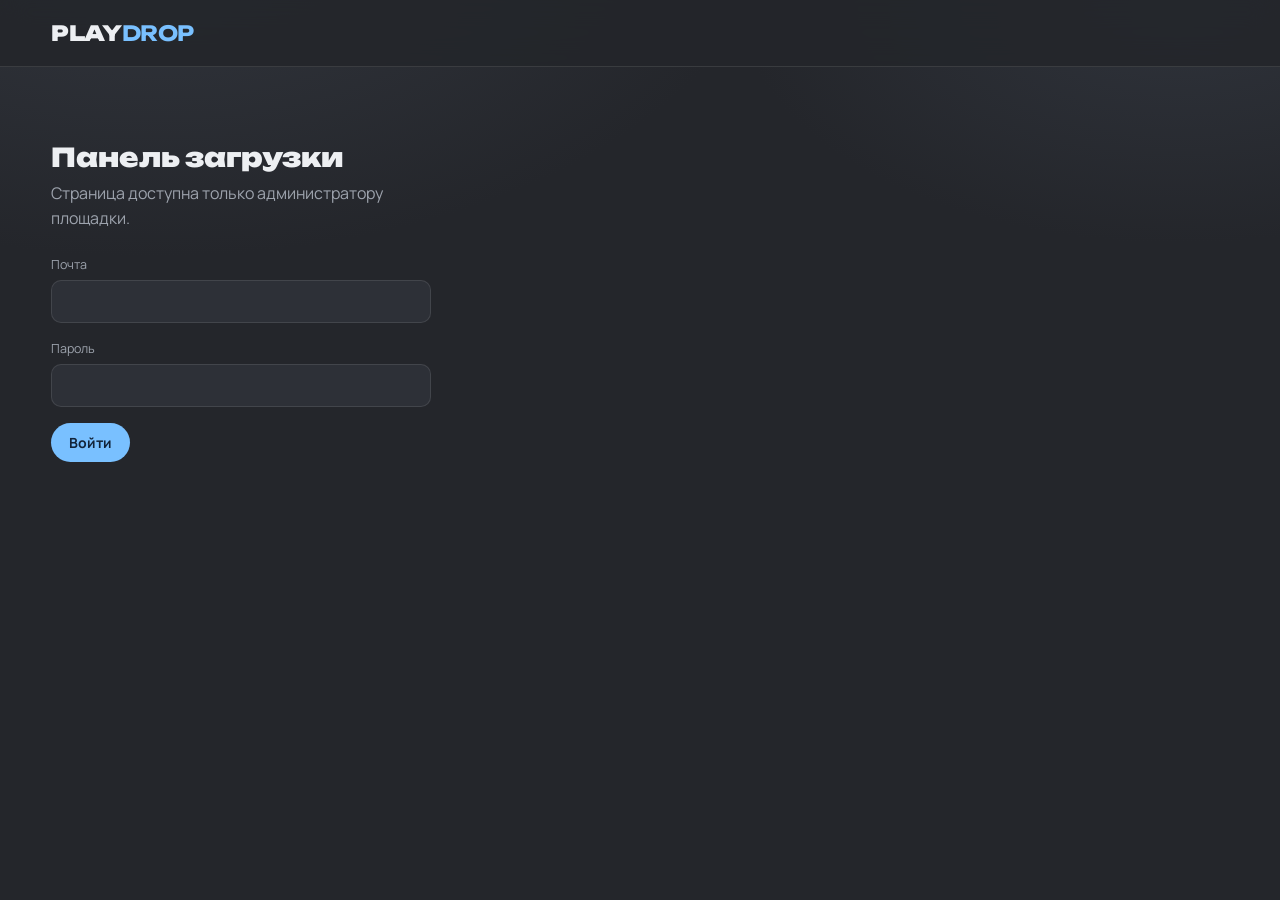
==== admin.html @ a8a30dfd "playdrop" ====
<!doctype html>
<html lang="ru">
<head>
<meta charset="utf-8">
<meta name="viewport" content="width=device-width, initial-scale=1">
<meta name="robots" content="noindex">
<title>Загрузка игр — PLAYDROP</title>
<link rel="stylesheet" href="./assets/style.css">
</head>
<body>

<header class="top">
  <div class="top__in">
    <a class="logo" href="./index.html">PLAY<b>DROP</b></a>
    <div id="account"></div>
  </div>
</header>

<main class="shell">

  <!-- вход -->
  <section class="gate" id="gate">
    <h1>Панель загрузки</h1>
    <p>Страница доступна только администратору площадки.</p>
    <div class="field"><label for="email">Почта</label><input id="email" type="email" autocomplete="username"></div>
    <div class="field"><label for="pass">Пароль</label><input id="pass" type="password" autocomplete="current-password"></div>
    <button class="btn" id="doLogin">Войти</button>
    <p class="err is-hidden" id="loginErr"></p>
  </section>

  <!-- форма -->
  <section class="is-hidden" id="panel">
    <div class="row"><h2>Новая игра</h2><span>HTML-файл целиком</span></div>

    <div class="form">
      <div class="form__col">
        <div class="field">
          <label for="fHtml">Файл игры (.html)</label>
          <input id="fHtml" type="file" accept=".html,.htm">
          <small id="htmlInfo"></small>
        </div>

        <div class="field">
          <label for="fCover">Иконка (jpg / png / webp)</label>
          <input id="fCover" type="file" accept="image/*">
          <small>Пропорции 4:3, примерно 640×480</small>
        </div>

        <div class="field">
          <label for="fTitle">Название</label>
          <input id="fTitle" type="text" placeholder="Джеки: Свалка до Луны">
        </div>

        <div class="field">
          <label for="fDesc">Описание</label>
          <textarea id="fDesc" rows="3" placeholder="Только вверх. Одна ошибка — и ты снова внизу."></textarea>
        </div>

        <div class="field field--split">
          <div><label for="fGenre">Жанр</label><input id="fGenre" type="text" placeholder="Платформер"></div>
          <div><label for="fTag">Плашка</label><input id="fTag" type="text" placeholder="Хит"></div>
        </div>

        <div class="field">
          <label for="fId">Адрес игры</label>
          <input id="fId" type="text" placeholder="jackie">
          <small>Латиницей. Заполняется само из названия.</small>
        </div>

        <label class="check"><input id="fFeatured" type="checkbox"> Показать крупно на главной</label>
      </div>

      <div class="form__col">
        <div class="row row--tight">
          <h3>Для англоязычных</h3>
          <button class="btn btn--ghost" id="doTranslate">Перевести</button>
        </div>
        <p class="hint">Посетителям с английским браузером покажется этот вариант. Перевод можно поправить руками.</p>

        <div class="field"><label for="fTitleEn">Title</label><input id="fTitleEn" type="text"></div>
        <div class="field"><label for="fDescEn">Description</label><textarea id="fDescEn" rows="3"></textarea></div>
        <div class="field"><label for="fGenreEn">Genre</label><input id="fGenreEn" type="text"></div>

        <button class="btn btn--wide" id="doUpload">Загрузить игру</button>
        <p class="err is-hidden" id="uploadErr"></p>
        <p class="ok is-hidden" id="uploadOk"></p>
      </div>
    </div>

    <div class="row"><h2>Загруженные игры</h2><span id="listCount"></span></div>
    <div class="progress-list" id="list"></div>
  </section>
</main>

<script type="module">
import { db } from './assets/db.js';
import { CONFIG } from './assets/config.js';

const $ = id => document.getElementById(id);
const SDK_URL = location.origin + location.pathname.replace(/admin\.html$/, '') + 'sdk/playdrop-sdk.js';

let session = null;

// ─── доступ ──────────────────────────────────────────────────
async function checkAccess() {
  const { data } = await db.auth.getSession();
  session = data.session;
  if (!session || session.user.is_anonymous) return show(false);
  const { data: admin } = await db.rpc('is_admin');
  show(!!admin);
  if (!admin) {
    $('loginErr').textContent = 'Этот аккаунт не в списке администраторов.';
    $('loginErr').classList.remove('is-hidden');
  }
}

function show(ok) {
  $('gate').classList.toggle('is-hidden', ok);
  $('panel').classList.toggle('is-hidden', !ok);
  $('account').innerHTML = ok ? `<button class="btn btn--ghost" id="out">Выйти</button>` : '';
  if (ok) {
    $('out').onclick = async () => { await db.auth.signOut(); location.reload(); };
    loadList();
  }
}

$('doLogin').onclick = async () => {
  const err = $('loginErr');
  err.classList.add('is-hidden');
  // анонимную сессию сбрасываем, иначе вход не пройдёт
  const { data } = await db.auth.getSession();
  if (data.session?.user.is_anonymous) await db.auth.signOut();

  const { error } = await db.auth.signInWithPassword({ email: $('email').value.trim(), password: $('pass').value });
  if (error) { err.textContent = error.message; err.classList.remove('is-hidden'); return; }
  checkAccess();
};

// ─── помощники ───────────────────────────────────────────────
const RU = { а:'a',б:'b',в:'v',г:'g',д:'d',е:'e',ё:'e',ж:'zh',з:'z',и:'i',й:'y',к:'k',л:'l',м:'m',н:'n',
  о:'o',п:'p',р:'r',с:'s',т:'t',у:'u',ф:'f',х:'h',ц:'c',ч:'ch',ш:'sh',щ:'sch',ъ:'',ы:'y',ь:'',э:'e',ю:'yu',я:'ya' };

function slug(s) {
  return s.toLowerCase().split('').map(c => RU[c] ?? c).join('')
    .replace(/[^a-z0-9]+/g, '-').replace(/^-|-$/g, '').slice(0, 40);
}

$('fTitle').addEventListener('input', e => {
  if (!$('fId').dataset.touched) $('fId').value = slug(e.target.value);
});
$('fId').addEventListener('input', e => { e.target.dataset.touched = '1'; });

$('fHtml').addEventListener('change', e => {
  const f = e.target.files[0];
  $('htmlInfo').textContent = f ? `${f.name} · ${(f.size / 1048576).toFixed(1)} МБ` : '';
});

// ─── перевод ─────────────────────────────────────────────────
$('doTranslate').onclick = async () => {
  const btn = $('doTranslate');
  const texts = [$('fTitle').value, $('fDesc').value, $('fGenre').value];
  if (!texts[0]) return;

  btn.disabled = true; btn.textContent = 'Перевожу…';
  try {
    const { data, error } = await db.functions.invoke('translate', { body: { texts } });
    if (error) throw error;
    $('fTitleEn').value = data.translations[0] || '';
    $('fDescEn').value = data.translations[1] || '';
    $('fGenreEn').value = data.translations[2] || '';
  } catch (err) {
    $('uploadErr').textContent = 'Перевод недоступен: ' + (err.message || err) + '. Заполните поля вручную.';
    $('uploadErr').classList.remove('is-hidden');
  }
  btn.disabled = false; btn.textContent = 'Перевести';
};

// ─── загрузка ────────────────────────────────────────────────
$('doUpload').onclick = async () => {
  const err = $('uploadErr'), ok = $('uploadOk');
  err.classList.add('is-hidden'); ok.classList.add('is-hidden');

  const id = $('fId').value.trim();
  const title = $('fTitle').value.trim();
  const htmlFile = $('fHtml').files[0];
  const coverFile = $('fCover').files[0];

  if (!id || !title || !htmlFile) return fail('Нужны файл игры, название и адрес.');

  const btn = $('doUpload');
  btn.disabled = true; btn.textContent = 'Загружаю…';

  try {
    // 1. в HTML игры подставляем SDK площадки
    let html = await htmlFile.text();
    const yandex = /<script[^>]*src=["'][^"']*yandex[^"']*(?:sdk|games)[^"']*["'][^>]*>\s*<\/script>/gi;
    const tag = `<script src="${SDK_URL}"><\/script>`;
    if (yandex.test(html)) html = html.replace(yandex, tag);
    else if (!html.includes('playdrop-sdk.js')) html = html.replace(/<\/head>/i, `  ${tag}\n</head>`);

    // 2. файлы в хранилище
    const up = await db.storage.from('games').upload(`${id}/index.html`, new Blob([html], { type: 'text/html' }), {
      upsert: true, contentType: 'text/html; charset=utf-8'
    });
    if (up.error) throw up.error;
    const gameUrl = db.storage.from('games').getPublicUrl(`${id}/index.html`).data.publicUrl;

    let coverUrl = null;
    if (coverFile) {
      const ext = (coverFile.name.split('.').pop() || 'jpg').toLowerCase();
      const c = await db.storage.from('covers').upload(`${id}.${ext}`, coverFile, { upsert: true, contentType: coverFile.type });
      if (c.error) throw c.error;
      coverUrl = db.storage.from('covers').getPublicUrl(`${id}.${ext}`).data.publicUrl + '?v=' + Date.now();
    }

    // 3. строка в каталоге
    const row = {
      id, title,
      title_en: $('fTitleEn').value.trim() || null,
      description: $('fDesc').value.trim() || null,
      description_en: $('fDescEn').value.trim() || null,
      genre: $('fGenre').value.trim() || null,
      genre_en: $('fGenreEn').value.trim() || null,
      tag: $('fTag').value.trim() || null,
      game_url: gameUrl,
      featured: $('fFeatured').checked,
      published: true,
      owner_id: session.user.id,
      updated_at: new Date().toISOString()
    };
    if (coverUrl) row.cover_url = coverUrl;

    const { error: dbErr } = await db.from('games').upsert(row, { onConflict: 'id' });
    if (dbErr) throw dbErr;

    ok.textContent = `Готово. Игра открывается по адресу game.html?id=${id}`;
    ok.classList.remove('is-hidden');
    ['fTitle','fDesc','fGenre','fTag','fId','fTitleEn','fDescEn','fGenreEn'].forEach(k => $(k).value = '');
    $('fHtml').value = ''; $('fCover').value = ''; $('htmlInfo').textContent = '';
    delete $('fId').dataset.touched;
    loadList();
  } catch (e) {
    fail(e.message || String(e));
  }

  btn.disabled = false; btn.textContent = 'Загрузить игру';

  function fail(msg) {
    err.textContent = msg;
    err.classList.remove('is-hidden');
    btn.disabled = false; btn.textContent = 'Загрузить игру';
  }
};

// ─── список ──────────────────────────────────────────────────
async function loadList() {
  const { data } = await db.from('games').select('*').order('created_at', { ascending: false });
  const rows = data || [];
  $('listCount').textContent = `${rows.length} шт.`;
  $('list').innerHTML = rows.map(g => `
    <div class="prow">
      <img class="prow__img" src="${g.cover_url || ''}" alt="" onerror="this.style.visibility='hidden'">
      <div class="prow__b">
        <h3>${g.title}${g.featured ? ' · на главной' : ''}</h3>
        <p>${g.title_en ? 'EN: ' + g.title_en : 'без английской версии'} · ${g.published ? 'опубликована' : 'скрыта'}</p>
      </div>
      <div class="prow__side">
        <a class="btn btn--ghost" href="./game.html?id=${g.id}">Открыть</a>
        <button class="link" data-hide="${g.id}" data-state="${g.published}">${g.published ? 'скрыть' : 'показать'}</button>
        <button class="link" data-del="${g.id}">удалить</button>
      </div>
    </div>`).join('');

  $('list').querySelectorAll('[data-hide]').forEach(b => b.onclick = async () => {
    await db.from('games').update({ published: b.dataset.state !== 'true' }).eq('id', b.dataset.hide);
    loadList();
  });
  $('list').querySelectorAll('[data-del]').forEach(b => b.onclick = async () => {
    if (!confirm('Удалить игру из каталога? Файлы тоже будут стёрты.')) return;
    const id = b.dataset.del;
    await db.storage.from('games').remove([`${id}/index.html`]);
    await db.from('games').delete().eq('id', id);
    loadList();
  });
}

checkAccess();
</script>
</body>
</html>
---- assets/style.css ----
@import url('https://fonts.googleapis.com/css2?family=Unbounded:wght@400;700;900&family=Manrope:wght@400;500;700&display=swap');

:root {
  --ink: #24262B;
  --ink-2: #2D3037;
  --ink-3: #3A3E47;
  --paper: #EDEFF2;
  --muted: #9DA3AD;
  --volt: #79C0FF;
  --hot: #FF7A8A;
  --line: rgba(255, 255, 255, .10);
  --radius: 14px;
  --shell: min(1240px, 92vw);
}

* { box-sizing: border-box; }

body {
  margin: 0;
  background:
    radial-gradient(1000px 560px at 12% -10%, #33373F 0%, transparent 62%),
    radial-gradient(760px 420px at 92% 0%, #2F333B 0%, transparent 58%),
    var(--ink);
  color: var(--paper);
  font: 400 16px/1.55 Manrope, system-ui, sans-serif;
  min-height: 100vh;
}

a { color: inherit; text-decoration: none; }
.is-hidden { display: none !important; }

/* ─── шапка ─── */
.top {
  position: sticky; top: 0; z-index: 40;
  backdrop-filter: blur(14px);
  background: rgba(36, 38, 43, .86);
  border-bottom: 1px solid var(--line);
}
.top__in {
  width: var(--shell); margin: 0 auto;
  display: flex; align-items: center; gap: 20px;
  height: 66px;
}
.logo {
  font: 900 21px/1 Unbounded, sans-serif;
  letter-spacing: -.02em;
}
.logo b { color: var(--volt); }
.search {
  flex: 1; max-width: 420px;
  background: var(--ink-2); border: 1px solid var(--line);
  border-radius: 999px; padding: 10px 18px; color: var(--paper);
  font: 500 14px Manrope, sans-serif;
}
.search:focus { outline: 2px solid var(--volt); outline-offset: 1px; }

.btn {
  background: var(--volt); color: #12243A; border: 0;
  padding: 10px 18px; border-radius: 999px; cursor: pointer;
  font: 700 14px Manrope, sans-serif; white-space: nowrap;
}
.btn:hover { filter: brightness(1.08); }
.btn--ghost { background: transparent; color: var(--muted); border: 1px solid var(--line); }
.btn:focus-visible, a:focus-visible { outline: 2px solid var(--volt); outline-offset: 2px; }

#account { display: flex; align-items: center; gap: 10px; margin-left: auto; font-size: 14px; }
.ava { width: 30px; height: 30px; border-radius: 50%; object-fit: cover; background: var(--ink-3); }

/* ─── главная ─── */
.shell { width: var(--shell); margin: 0 auto; padding: 34px 0 80px; }

.hero {
  display: grid; grid-template-columns: 1.35fr 1fr; gap: 18px;
  margin-bottom: 46px;
}
.hero__main {
  position: relative; border-radius: 22px; overflow: hidden;
  min-height: 330px; display: flex; align-items: flex-end;
  border: 1px solid var(--line);
}
.hero__main img { position: absolute; inset: 0; width: 100%; height: 100%; object-fit: cover; }
.hero__grad {
  position: absolute; inset: 0;
  background: linear-gradient(180deg, transparent 25%, rgba(36, 38, 43, .96) 92%);
}
.hero__body { position: relative; padding: 28px; }
.hero__body h1 { font: 900 clamp(26px, 3.4vw, 42px)/1.05 Unbounded, sans-serif; margin: 8px 0 10px; }
.hero__body p { color: var(--muted); max-width: 46ch; margin: 0 0 18px; }

.eyebrow {
  font: 700 11px/1 Manrope, sans-serif; letter-spacing: .16em;
  text-transform: uppercase; color: var(--volt);
}
.hero__side { display: grid; gap: 18px; align-content: start; }
.stat {
  border: 1px solid var(--line); border-radius: 18px; padding: 20px;
  background: linear-gradient(160deg, var(--ink-2), rgba(58, 62, 71, .25));
}
.stat b { display: block; font: 900 30px/1 Unbounded, sans-serif; color: var(--volt); }
.stat span { color: var(--muted); font-size: 13px; }

/* ─── сетка игр ─── */
.row { display: flex; align-items: baseline; gap: 14px; margin: 0 0 18px; }
.row h2 { font: 700 20px/1 Unbounded, sans-serif; margin: 0; }
.row span { color: var(--muted); font-size: 13px; }

.grid {
  display: grid; gap: 16px;
  grid-template-columns: repeat(auto-fill, minmax(190px, 1fr));
  margin-bottom: 46px;
}
.card {
  border-radius: var(--radius); overflow: hidden; background: var(--ink-2);
  border: 1px solid var(--line); position: relative;
  transition: transform .18s ease, border-color .18s ease;
}
.card:hover { transform: translateY(-4px); border-color: var(--volt); }
.card__img { aspect-ratio: 4 / 3; width: 100%; object-fit: cover; display: block; background: var(--ink-3); }
.card__b { padding: 12px 14px 15px; }
.card__b h3 { font: 700 15px/1.25 Manrope, sans-serif; margin: 0 0 4px; }
.card__b p { margin: 0; color: var(--muted); font-size: 12.5px; }
.tag {
  position: absolute; top: 10px; left: 10px;
  background: var(--hot); color: #fff; border-radius: 6px;
  padding: 4px 8px; font: 700 10px/1 Manrope, sans-serif;
  letter-spacing: .08em; text-transform: uppercase;
}

/* ─── страница игры ─── */
.play { width: var(--shell); margin: 0 auto; padding: 22px 0 60px; }
.stage {
  position: relative; background: #16181C; border-radius: 18px; overflow: hidden;
  aspect-ratio: 16 / 9; border: 1px solid var(--line);
}
.stage iframe { width: 100%; height: 100%; border: 0; display: block; }

.loader {
  position: absolute; inset: 0; display: grid; place-content: center; gap: 14px;
  justify-items: center; background: var(--ink); z-index: 5;
}
.loader__bar { width: 180px; height: 4px; border-radius: 4px; background: var(--ink-3); overflow: hidden; }
.loader__bar i { display: block; height: 100%; width: 40%; background: var(--volt); animation: slide 1.1s infinite ease-in-out; }
@keyframes slide { 0% { transform: translateX(-100%); } 100% { transform: translateX(350%); } }

.adv {
  position: absolute; inset: 0; z-index: 20;
  background: rgba(30, 32, 37, .97);
  display: grid; place-content: center; justify-items: center; gap: 16px;
}
.adv__label { font: 700 11px/1 Manrope, sans-serif; letter-spacing: .18em; text-transform: uppercase; color: var(--muted); }
.adv__timer { font: 900 40px/1 Unbounded, sans-serif; color: var(--volt); }
.ad-stub {
  width: min(336px, 70vw); height: 200px; border: 1px dashed var(--line);
  border-radius: 10px; display: grid; place-content: center; color: var(--muted); font-size: 13px;
}

.playbar {
  display: flex; align-items: center; gap: 14px; padding: 14px 4px 0;
}
.playbar h1 { font: 700 18px/1.2 Unbounded, sans-serif; margin: 0; }
.playbar small { color: var(--muted); }
.playbar .btn { margin-left: auto; }

.banner {
  margin-top: 16px; min-height: 90px; border: 1px solid var(--line);
  border-radius: 12px; display: grid; place-content: center; color: var(--muted); font-size: 13px;
}

@media (max-width: 860px) {
  .hero { grid-template-columns: 1fr; }
  .top__in { gap: 10px; }
  .search { max-width: none; }
  .stage { aspect-ratio: 3 / 4; }
}

@media (prefers-reduced-motion: reduce) {
  * { animation: none !important; transition: none !important; }
}

/* ═══ Продолжить · полка ═══ */
.continue { margin-bottom: 40px; }
.shelf {
  display: grid; gap: 14px;
  grid-template-columns: repeat(auto-fill, minmax(280px, 1fr));
}
.slot {
  display: grid; grid-template-columns: 88px 1fr; gap: 14px;
  align-items: center; padding: 12px;
  background: linear-gradient(120deg, var(--ink-2), rgba(58, 62, 71, .4));
  border: 1px solid var(--line); border-radius: var(--radius);
  position: relative; transition: border-color .18s ease, transform .18s ease;
}
.slot:hover { border-color: var(--volt); transform: translateY(-3px); }
.slot__img { width: 88px; aspect-ratio: 1; object-fit: cover; border-radius: 10px; background: var(--ink-3); }
.slot__b h3 { font: 700 15px/1.2 Manrope, sans-serif; margin: 0 0 5px; }
.slot__b p { margin: 0; font-size: 12.5px; color: var(--muted); }
.slot__rank { color: var(--volt) !important; margin-top: 2px !important; }
.slot__go {
  position: absolute; right: 12px; bottom: 12px;
  font: 700 11px/1 Manrope, sans-serif; letter-spacing: .1em;
  text-transform: uppercase; color: var(--volt); opacity: 0; transition: opacity .18s ease;
}
.slot:hover .slot__go { opacity: 1; }

.nudge { color: var(--muted); font-size: 13px; margin: 14px 0 0; }
.link {
  background: none; border: 0; padding: 0; cursor: pointer;
  color: var(--volt); font: inherit; text-decoration: underline;
}

/* ═══ Профиль ═══ */
.profile { margin-bottom: 46px; }
.profile__id { display: flex; align-items: center; gap: 20px; margin-bottom: 22px; }
.profile__ava { width: 84px; height: 84px; border-radius: 50%; object-fit: cover; background: var(--ink-3); }
.profile__ava--empty {
  display: grid; place-content: center;
  font: 900 32px Unbounded, sans-serif; color: var(--volt);
}
.profile__id h1 { font: 900 clamp(24px, 3vw, 34px)/1.1 Unbounded, sans-serif; margin: 6px 0 12px; }
.profile__id small { color: var(--muted); font-size: 12.5px; }

.xp {
  width: min(320px, 60vw); height: 8px; border-radius: 8px;
  background: var(--ink-3); overflow: hidden; margin-bottom: 7px;
}
.xp i { display: block; height: 100%; background: linear-gradient(90deg, var(--volt), var(--hot)); }

.profile__stats { display: grid; grid-template-columns: repeat(3, 1fr); gap: 14px; }

/* ═══ Прогресс по играм ═══ */
.progress-list { display: grid; gap: 10px; }
.prow {
  display: grid; grid-template-columns: 64px 1fr auto; gap: 16px; align-items: center;
  padding: 12px 16px; border: 1px solid var(--line); border-radius: var(--radius);
  background: var(--ink-2); transition: border-color .18s ease;
}
.prow:hover { border-color: var(--volt); }
.prow__img { width: 64px; aspect-ratio: 1; object-fit: cover; border-radius: 9px; background: var(--ink-3); }
.prow__b h3 { font: 700 15px/1.2 Manrope, sans-serif; margin: 0 0 8px; }
.prow__b p { margin: 7px 0 0; font-size: 12.5px; color: var(--muted); }
.bar { height: 5px; border-radius: 5px; background: var(--ink-3); overflow: hidden; max-width: 420px; }
.bar i { display: block; height: 100%; background: var(--volt); }
.prow__side { text-align: right; }
.prow__side b { display: block; font: 900 18px/1 Unbounded, sans-serif; }
.prow__side span { font-size: 11.5px; color: var(--muted); }

.acc { display: flex; align-items: center; gap: 8px; }
.acc:hover { color: var(--volt); }

.empty { text-align: center; padding: 60px 0; }
.empty h2 { font: 700 20px Unbounded, sans-serif; margin: 0 0 10px; }
.empty p { color: var(--muted); max-width: 44ch; margin: 0 auto 22px; }

@media (max-width: 720px) {
  .profile__stats { grid-template-columns: 1fr; }
  .profile__id { flex-direction: column; align-items: flex-start; }
  .prow { grid-template-columns: 52px 1fr; }
  .prow__img { width: 52px; }
  .prow__side { grid-column: 2; text-align: left; }
  .slot__go { position: static; opacity: 1; }
}

/* ═══ Панель загрузки ═══ */
.gate { max-width: 380px; padding: 40px 0; }
.gate h1 { font: 900 26px Unbounded, sans-serif; margin: 0 0 8px; }
.gate p { color: var(--muted); margin: 0 0 24px; }

.field { margin-bottom: 16px; }
.field label { display: block; font-size: 12.5px; color: var(--muted); margin-bottom: 6px; }
.field small { display: block; font-size: 11.5px; color: var(--muted); margin-top: 5px; }
.field input[type=text], .field input[type=email], .field input[type=password], .field textarea {
  width: 100%; background: var(--ink-2); border: 1px solid var(--line);
  border-radius: 10px; padding: 11px 14px; color: var(--paper);
  font: 400 14px Manrope, sans-serif; resize: vertical;
}
.field input[type=file] { font: 400 13px Manrope, sans-serif; color: var(--muted); width: 100%; }
.field input:focus, .field textarea:focus { outline: 2px solid var(--volt); outline-offset: 1px; }
.field--split { display: grid; grid-template-columns: 1fr 1fr; gap: 12px; }
.field--split label { margin-bottom: 6px; }

.check { display: flex; align-items: center; gap: 9px; color: var(--muted); font-size: 13.5px; }

.form {
  display: grid; grid-template-columns: 1fr 1fr; gap: 34px;
  padding: 24px; border: 1px solid var(--line); border-radius: 18px;
  background: var(--ink-2); margin-bottom: 42px;
}
.form__col h3 { font: 700 15px Unbounded, sans-serif; margin: 0; }
.row--tight { margin-bottom: 8px; align-items: center; }
.hint { color: var(--muted); font-size: 12.5px; margin: 0 0 18px; }

.btn--wide { width: 100%; padding: 13px; margin-top: 8px; }
.btn:disabled { opacity: .55; cursor: default; }

.err { color: var(--hot); font-size: 13px; margin: 12px 0 0; }
.ok { color: var(--volt); font-size: 13px; margin: 12px 0 0; }

.prow__side .btn--ghost { padding: 6px 12px; font-size: 12.5px; }
.prow__side .link { margin-left: 10px; font-size: 12.5px; }

@media (max-width: 820px) {
  .form { grid-template-columns: 1fr; gap: 24px; }
}

/* ═══ Редактирование профиля ═══ */
.profile__avaBtn {
  position: relative; padding: 0; border: 0; background: none;
  cursor: pointer; border-radius: 50%; line-height: 0;
}
.profile__avaBtn .profile__ava { display: block; }
.profile__avaHint {
  position: absolute; inset: auto 0 0 0; padding: 5px 0;
  background: rgba(18, 20, 24, .78); color: var(--paper);
  font: 700 10px/1 Manrope, sans-serif; letter-spacing: .08em; text-transform: uppercase;
  border-radius: 0 0 999px 999px; opacity: 0; transition: opacity .16s ease;
}
.profile__avaBtn:hover .profile__avaHint,
.profile__avaBtn:focus-visible .profile__avaHint { opacity: 1; }

#nameField {
  outline: none; border-bottom: 1px dashed transparent; cursor: text;
  display: inline-block; min-width: 3ch;
}
#nameField:hover { border-bottom-color: var(--line); }
#nameField:focus { border-bottom-color: var(--volt); }

.saveHint { display: block; color: var(--volt); font-size: 12px; margin-bottom: 6px; }
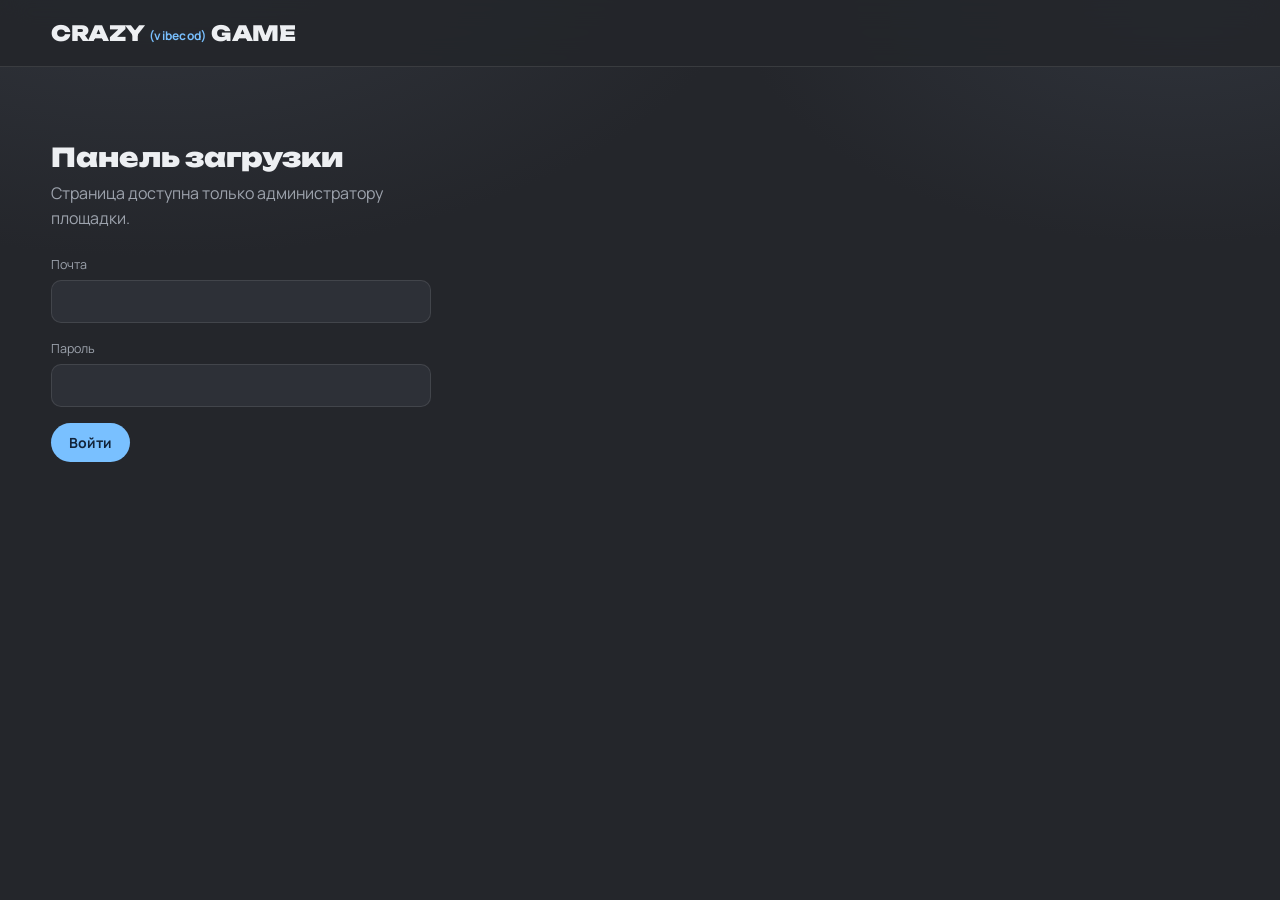
==== commit 4da6ad02: "нер" ====
--- a/admin.html
+++ b/admin.html
@@ -4,14 +4,19 @@
 <meta charset="utf-8">
 <meta name="viewport" content="width=device-width, initial-scale=1">
 <meta name="robots" content="noindex">
-<title>Загрузка игр — PLAYDROP</title>
+<title>Загрузка игр — CRAZY (vibecod) GAME</title>
+<link rel="icon" href="/favicon.ico" sizes="32x32">
+<link rel="icon" href="/favicon.svg" type="image/svg+xml">
+<link rel="apple-touch-icon" href="/apple-touch-icon.png">
+<link rel="manifest" href="/site.webmanifest">
+<meta name="theme-color" content="#24262B">
 <link rel="stylesheet" href="./assets/style.css">
 </head>
 <body>
 
 <header class="top">
   <div class="top__in">
-    <a class="logo" href="./index.html">PLAY<b>DROP</b></a>
+    <a class="logo" href="./index.html">CRAZY<em>(vibecod)</em>GAME</a>
     <div id="account"></div>
   </div>
 </header>
--- a/assets/style.css
+++ b/assets/style.css
@@ -325,3 +325,36 @@
 #nameField:focus { border-bottom-color: var(--volt); }
 
 .saveHint { display: block; color: var(--volt); font-size: 12px; margin-bottom: 6px; }
+
+/* ═══ Полноэкранный плеер ═══ */
+.stage:fullscreen,
+.stage:-webkit-full-screen {
+  aspect-ratio: auto; width: 100vw; height: 100vh;
+  border: 0; border-radius: 0; background: #000;
+}
+.stage--cover {
+  position: fixed; inset: 0; z-index: 60;
+  aspect-ratio: auto; width: 100vw; height: 100vh;
+  border: 0; border-radius: 0; background: #000;
+}
+body.no-scroll { overflow: hidden; }
+
+/* ═══ Логотип и слоган ═══ */
+.logo { display: inline-flex; align-items: baseline; gap: 5px; }
+.logo em {
+  font: 700 12px/1 Manrope, sans-serif; font-style: normal;
+  color: var(--volt); letter-spacing: .02em;
+  position: relative; top: -1px;
+}
+
+.tagline {
+  font: 700 clamp(15px, 2vw, 20px)/1.35 Unbounded, sans-serif;
+  color: var(--muted); margin: 6px 0 30px; max-width: 30ch;
+}
+
+/* аватар в шапке, когда фото нет */
+.ava--letter {
+  display: grid; place-content: center;
+  font: 900 13px/1 Unbounded, sans-serif; color: var(--volt);
+  background: var(--ink-3);
+}
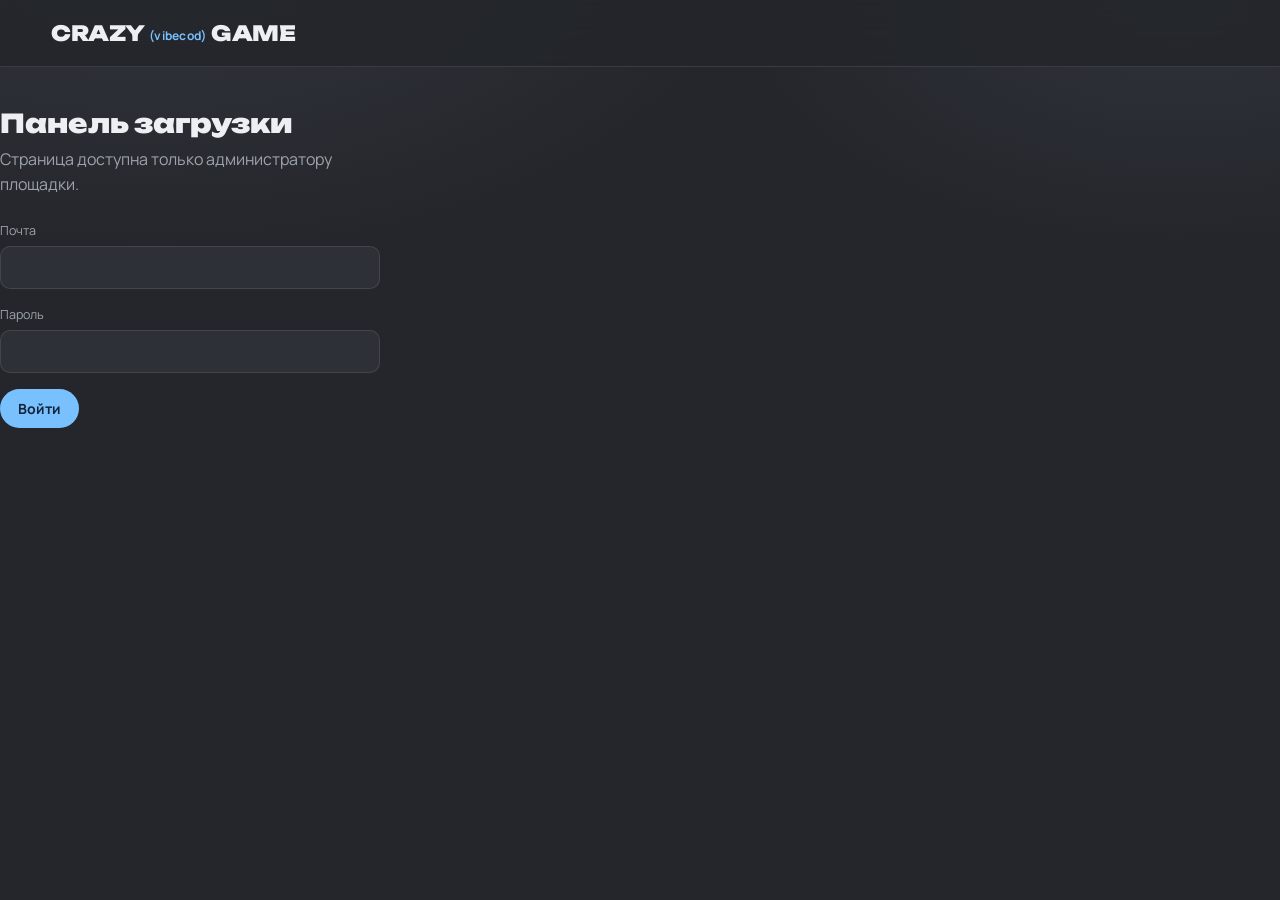
==== commit 401e99e9: "длт" ====
--- a/admin.html
+++ b/admin.html
@@ -46,9 +46,11 @@
         </div>
 
         <div class="field">
-          <label for="fCover">Иконка (jpg / png / webp)</label>
+          <label for="fCover">Обложка (jpg / png / webp)</label>
           <input id="fCover" type="file" accept="image/*">
-          <small>Пропорции 4:3, примерно 640×480</small>
+          <small>Соотношение 16:9, не меньше 1280×720. Лучше 1920×1080 — эта же картинка
+            растягивается на весь баннер главной, и мелкая будет выглядеть мыльной.</small>
+          <div class="cover-check" id="coverCheck"></div>
         </div>
 
         <div class="field">
@@ -158,6 +160,36 @@
 $('fHtml').addEventListener('change', e => {
   const f = e.target.files[0];
   $('htmlInfo').textContent = f ? `${f.name} · ${(f.size / 1048576).toFixed(1)} МБ` : '';
+});
+
+// ─── проверка обложки: разрешение и пропорции ────────────────
+$('fCover').addEventListener('change', e => {
+  const file = e.target.files[0];
+  const out = $('coverCheck');
+  out.className = 'cover-check';
+  out.textContent = '';
+  if (!file) return;
+
+  const img = new Image();
+  img.onload = () => {
+    const { width: w, height: h } = img;
+    const ratio = w / h;
+    const notes = [];
+
+    if (w < 1280) notes.push(`ширина ${w}px — мало, на баннере будет мыло`);
+    if (Math.abs(ratio - 16 / 9) > 0.12) notes.push(`пропорции ${ratio.toFixed(2)}:1 вместо 16:9 — картинку обрежет`);
+
+    if (notes.length) {
+      out.className = 'cover-check is-bad';
+      out.textContent = `${w}×${h}: ` + notes.join('; ');
+    } else {
+      out.className = 'cover-check is-good';
+      out.textContent = `${w}×${h} — то что нужно`;
+    }
+    URL.revokeObjectURL(img.src);
+  };
+  img.onerror = () => { out.textContent = 'Не удалось прочитать картинку'; };
+  img.src = URL.createObjectURL(file);
 });
 
 // ─── перевод ─────────────────────────────────────────────────
--- a/assets/style.css
+++ b/assets/style.css
@@ -64,40 +64,8 @@
 .btn:focus-visible, a:focus-visible { outline: 2px solid var(--volt); outline-offset: 2px; }
 
 #account { display: flex; align-items: center; gap: 10px; margin-left: auto; font-size: 14px; }
+.top__in > .nav + #account { margin-left: auto; }
 .ava { width: 30px; height: 30px; border-radius: 50%; object-fit: cover; background: var(--ink-3); }
-
-/* ─── главная ─── */
-.shell { width: var(--shell); margin: 0 auto; padding: 34px 0 80px; }
-
-.hero {
-  display: grid; grid-template-columns: 1.35fr 1fr; gap: 18px;
-  margin-bottom: 46px;
-}
-.hero__main {
-  position: relative; border-radius: 22px; overflow: hidden;
-  min-height: 330px; display: flex; align-items: flex-end;
-  border: 1px solid var(--line);
-}
-.hero__main img { position: absolute; inset: 0; width: 100%; height: 100%; object-fit: cover; }
-.hero__grad {
-  position: absolute; inset: 0;
-  background: linear-gradient(180deg, transparent 25%, rgba(36, 38, 43, .96) 92%);
-}
-.hero__body { position: relative; padding: 28px; }
-.hero__body h1 { font: 900 clamp(26px, 3.4vw, 42px)/1.05 Unbounded, sans-serif; margin: 8px 0 10px; }
-.hero__body p { color: var(--muted); max-width: 46ch; margin: 0 0 18px; }
-
-.eyebrow {
-  font: 700 11px/1 Manrope, sans-serif; letter-spacing: .16em;
-  text-transform: uppercase; color: var(--volt);
-}
-.hero__side { display: grid; gap: 18px; align-content: start; }
-.stat {
-  border: 1px solid var(--line); border-radius: 18px; padding: 20px;
-  background: linear-gradient(160deg, var(--ink-2), rgba(58, 62, 71, .25));
-}
-.stat b { display: block; font: 900 30px/1 Unbounded, sans-serif; color: var(--volt); }
-.stat span { color: var(--muted); font-size: 13px; }
 
 /* ─── сетка игр ─── */
 .row { display: flex; align-items: baseline; gap: 14px; margin: 0 0 18px; }
@@ -115,7 +83,7 @@
   transition: transform .18s ease, border-color .18s ease;
 }
 .card:hover { transform: translateY(-4px); border-color: var(--volt); }
-.card__img { aspect-ratio: 4 / 3; width: 100%; object-fit: cover; display: block; background: var(--ink-3); }
+.card__img { aspect-ratio: 16 / 9; width: 100%; object-fit: cover; display: block; background: var(--ink-3); }
 .card__b { padding: 12px 14px 15px; }
 .card__b h3 { font: 700 15px/1.25 Manrope, sans-serif; margin: 0 0 4px; }
 .card__b p { margin: 0; color: var(--muted); font-size: 12.5px; }
@@ -358,3 +326,266 @@
   font: 900 13px/1 Unbounded, sans-serif; color: var(--volt);
   background: var(--ink-3);
 }
+
+/* ═══════════ ГЛАВНАЯ v2 ═══════════ */
+
+/* навигация в шапке */
+.nav { display: flex; gap: 22px; margin-left: 8px; }
+.nav a { font: 500 14px Manrope, sans-serif; color: var(--muted); white-space: nowrap; }
+.nav a:hover, .nav a.is-on { color: var(--paper); }
+
+.search-wrap { position: relative; flex: 1; max-width: 280px; margin-left: auto; }
+.search-wrap svg {
+  position: absolute; right: 15px; top: 50%; transform: translateY(-50%);
+  width: 16px; height: 16px; fill: none; stroke: var(--muted); stroke-width: 1.8;
+  stroke-linecap: round; pointer-events: none;
+}
+.search { width: 100%; }
+
+.top__in #account { margin-left: 0; }
+
+/* крупная карточка */
+.hero {
+  position: relative; overflow: hidden; border-radius: 22px;
+  min-height: 420px; display: flex; align-items: center;
+  border: 1px solid var(--line);
+  width: min(100%, 1080px); margin: 0 auto 38px;
+  background: var(--ink-2);
+}
+.hero__bg {
+  position: absolute; inset: 0; width: 100%; height: 100%;
+  object-fit: cover; object-position: 70% center;
+}
+.hero__grad {
+  position: absolute; inset: 0;
+  background:
+    linear-gradient(90deg, rgba(20, 22, 27, .97) 0%, rgba(20, 22, 27, .82) 42%, transparent 78%),
+    linear-gradient(0deg, rgba(20, 22, 27, .8) 0%, transparent 45%);
+}
+.hero__body { position: relative; padding: 46px; max-width: 620px; }
+.hero__body h1 {
+  font: 900 clamp(30px, 4.4vw, 52px)/1.02 Unbounded, sans-serif;
+  margin: 16px 0 18px; text-transform: uppercase; letter-spacing: -.01em;
+}
+.hero__body h1 b { color: var(--volt); font-weight: 900; }
+.hero__body p { color: var(--muted); max-width: 48ch; margin: 0 0 26px; font-size: 15px; }
+
+.badge {
+  display: inline-block; padding: 7px 14px; border-radius: 8px;
+  background: var(--volt); color: #12243A;
+  font: 700 11px/1 Manrope, sans-serif; letter-spacing: .12em; text-transform: uppercase;
+}
+
+.hero__cta { display: flex; align-items: center; gap: 18px; flex-wrap: wrap; }
+.hero__note { color: var(--muted); font-size: 13px; }
+
+.btn--play {
+  display: inline-flex; align-items: center; gap: 10px;
+  padding: 14px 28px; font-size: 15px;
+  box-shadow: 0 8px 30px rgba(121, 192, 255, .25);
+}
+.btn--play svg { width: 13px; height: 13px; fill: currentColor; }
+
+.btn--soft {
+  display: inline-flex; align-items: center; gap: 8px;
+  background: rgba(121, 192, 255, .12); color: var(--volt);
+  padding: 9px 16px; font-size: 13px; border-radius: 999px;
+}
+.btn--soft svg { width: 10px; height: 10px; fill: currentColor; }
+.btn--soft:hover { background: rgba(121, 192, 255, .2); }
+
+.dots { position: absolute; bottom: 22px; left: 46px; display: flex; gap: 7px; }
+.dots button {
+  width: 22px; height: 4px; border: 0; border-radius: 4px; padding: 0;
+  background: rgba(255, 255, 255, .25); cursor: pointer; transition: background .2s ease;
+}
+.dots button.is-on { background: var(--volt); width: 30px; }
+
+/* две колонки: продолжить + факты */
+.split {
+  display: grid; grid-template-columns: 1.6fr 1fr; gap: 26px;
+  align-items: start; margin-bottom: 44px;
+}
+.split .continue { margin: 0; }
+.split .row { margin-bottom: 14px; }
+
+.shelf { grid-template-columns: 1fr; gap: 12px; }
+
+.slot { grid-template-columns: 150px 1fr; padding: 14px; align-items: start; }
+.slot__art { position: relative; }
+.slot__art img {
+  width: 150px; aspect-ratio: 16 / 9; object-fit: cover;
+  border-radius: 10px; background: var(--ink-3); display: block;
+}
+.slot__bar {
+  display: block; height: 4px; border-radius: 4px; margin-top: 8px;
+  background: var(--ink-3); overflow: hidden;
+}
+.slot__bar i { display: block; height: 100%; background: var(--volt); }
+.slot__b h3 { margin-bottom: 4px; }
+.slot__b p { margin: 0 0 10px; }
+.slot__b .btn--soft { margin-top: 4px; }
+.slot:hover { transform: none; }
+
+.facts { display: grid; gap: 14px; }
+.fact {
+  display: flex; gap: 16px; align-items: center;
+  padding: 20px; border: 1px solid var(--line); border-radius: 16px;
+  background: linear-gradient(150deg, var(--ink-2), rgba(58, 62, 71, .2));
+}
+.fact__ico {
+  flex: none; width: 46px; height: 46px; border-radius: 12px;
+  display: grid; place-content: center;
+  background: rgba(121, 192, 255, .12);
+}
+.fact__ico svg {
+  width: 22px; height: 22px; fill: none; stroke: var(--volt);
+  stroke-width: 1.7; stroke-linecap: round; stroke-linejoin: round;
+}
+.fact b { display: block; font: 900 26px/1.1 Unbounded, sans-serif; margin-bottom: 4px; }
+.fact span { color: var(--muted); font-size: 13px; line-height: 1.4; }
+.fact div:last-child b + span { display: block; }
+
+/* популярное */
+.feature-grid {
+  display: grid; gap: 18px; margin-bottom: 46px;
+  grid-template-columns: repeat(auto-fit, minmax(280px, 1fr));
+}
+.feature {
+  position: relative; border-radius: 18px; overflow: hidden;
+  border: 1px solid var(--line); background: var(--ink-2);
+  transition: transform .18s ease, border-color .18s ease;
+}
+.feature:hover { transform: translateY(-4px); border-color: var(--volt); }
+.feature__img { width: 100%; aspect-ratio: 16 / 9; object-fit: cover; display: block; background: var(--ink-3); }
+.feature__b {
+  display: flex; align-items: center; justify-content: space-between; gap: 14px;
+  padding: 16px 18px;
+}
+.feature__b h3 { font: 700 16px/1.2 Manrope, sans-serif; margin: 0 0 5px; }
+.feature__b p { margin: 0; color: var(--muted); font-size: 12.5px; }
+.feature__play {
+  flex: none; width: 40px; height: 40px; border-radius: 50%;
+  display: grid; place-content: center;
+  border: 1px solid var(--volt); background: rgba(121, 192, 255, .1);
+}
+.feature__play svg { width: 12px; height: 12px; fill: var(--volt); }
+
+/* о проекте */
+.about {
+  border-top: 1px solid var(--line); padding-top: 34px; margin-top: 20px;
+}
+.about h2 { font: 700 20px Unbounded, sans-serif; margin: 0 0 14px; }
+.about p { color: var(--muted); max-width: 62ch; margin: 0 0 12px; }
+.about a { color: var(--volt); text-decoration: underline; }
+
+/* ═══════════ ПАРТНЁРАМ ═══════════ */
+.pitch { padding: 30px 0 46px; max-width: 720px; }
+.pitch h1 {
+  font: 900 clamp(30px, 4.4vw, 48px)/1.05 Unbounded, sans-serif;
+  margin: 18px 0 20px; text-transform: uppercase;
+}
+.pitch h1 b { color: var(--volt); }
+.pitch__lead { color: var(--muted); font-size: 16px; line-height: 1.6; margin: 0 0 28px; }
+
+.perks {
+  display: grid; gap: 16px; margin-bottom: 46px;
+  grid-template-columns: repeat(auto-fit, minmax(260px, 1fr));
+}
+.perk {
+  padding: 24px; border: 1px solid var(--line); border-radius: 16px;
+  background: linear-gradient(150deg, var(--ink-2), rgba(58, 62, 71, .18));
+}
+.perk h3 { font: 700 16px Unbounded, sans-serif; margin: 0 0 10px; }
+.perk p { color: var(--muted); font-size: 13.5px; line-height: 1.55; margin: 0; }
+
+.steps { counter-reset: s; list-style: none; padding: 0; margin: 0 0 46px; display: grid; gap: 12px; }
+.steps li {
+  counter-increment: s; position: relative; padding: 18px 20px 18px 64px;
+  border: 1px solid var(--line); border-radius: 14px; background: var(--ink-2);
+}
+.steps li::before {
+  content: counter(s); position: absolute; left: 20px; top: 50%; transform: translateY(-50%);
+  width: 30px; height: 30px; border-radius: 50%;
+  display: grid; place-content: center;
+  background: rgba(121, 192, 255, .12); color: var(--volt);
+  font: 900 14px Unbounded, sans-serif;
+}
+.steps b { display: block; font: 700 15px Manrope, sans-serif; margin-bottom: 3px; }
+.steps span { color: var(--muted); font-size: 13.5px; }
+
+.reqs { display: grid; gap: 10px; margin-bottom: 50px; }
+.reqs p {
+  margin: 0; padding: 14px 18px; border-left: 2px solid var(--volt);
+  background: var(--ink-2); border-radius: 0 10px 10px 0;
+  color: var(--muted); font-size: 14px;
+}
+.reqs b { color: var(--paper); }
+.reqs code {
+  background: var(--ink-3); padding: 2px 6px; border-radius: 5px;
+  font-size: 12.5px; color: var(--volt);
+}
+
+.cta {
+  padding: 40px; border-radius: 20px; text-align: center;
+  border: 1px solid var(--line);
+  background: radial-gradient(600px 200px at 50% 0%, rgba(121, 192, 255, .1), transparent 70%), var(--ink-2);
+  margin-bottom: 40px;
+}
+.cta h2 { font: 900 26px Unbounded, sans-serif; margin: 0 0 10px; }
+.cta > p { color: var(--muted); margin: 0 0 24px; }
+.cta__row { display: flex; gap: 12px; justify-content: center; flex-wrap: wrap; }
+.cta__note { color: var(--muted); font-size: 12.5px; margin: 22px 0 0; }
+
+@media (max-width: 960px) {
+  .nav { display: none; }
+  .search-wrap { max-width: none; }
+  .split { grid-template-columns: 1fr; }
+  .hero { min-height: 340px; }
+  .hero__body { padding: 28px; }
+  .hero__grad { background: linear-gradient(0deg, rgba(20, 22, 27, .96) 30%, rgba(20, 22, 27, .55) 100%); }
+  .dots { left: 28px; bottom: 16px; }
+}
+
+@media (max-width: 560px) {
+  .slot { grid-template-columns: 110px 1fr; }
+  .slot__art img { width: 110px; }
+  .cta { padding: 28px 20px; }
+}
+
+/* ═══ Возвращённые общие стили ═══ */
+.eyebrow {
+  font: 700 11px/1 Manrope, sans-serif; letter-spacing: .16em;
+  text-transform: uppercase; color: var(--volt);
+}
+
+.stat {
+  border: 1px solid var(--line); border-radius: 16px; padding: 20px;
+  background: linear-gradient(150deg, var(--ink-2), rgba(58, 62, 71, .2));
+}
+.stat b { display: block; font: 900 28px/1.1 Unbounded, sans-serif; color: var(--volt); margin-bottom: 4px; }
+.stat span { color: var(--muted); font-size: 13px; line-height: 1.4; }
+
+/* ═══ Окно «О проекте» ═══ */
+.modal {
+  width: min(560px, 92vw); padding: 34px;
+  border: 1px solid var(--line); border-radius: 20px;
+  background: var(--ink-2); color: var(--paper);
+}
+.modal::backdrop { background: rgba(14, 15, 18, .72); backdrop-filter: blur(4px); }
+.modal h2 { font: 900 24px Unbounded, sans-serif; margin: 0 0 16px; }
+.modal p { color: var(--muted); line-height: 1.6; margin: 0 0 14px; }
+.modal p:last-child { margin-bottom: 0; }
+.modal a { color: var(--volt); text-decoration: underline; }
+.modal__x {
+  position: absolute; top: 16px; right: 18px;
+  width: 32px; height: 32px; border: 0; border-radius: 50%;
+  background: var(--ink-3); color: var(--muted);
+  font-size: 20px; line-height: 1; cursor: pointer;
+}
+.modal__x:hover { color: var(--paper); }
+
+/* подсказка о качестве обложки в панели */
+.cover-check { margin-top: 6px; font-size: 12px; }
+.cover-check.is-good { color: var(--volt); }
+.cover-check.is-bad { color: var(--hot); }
